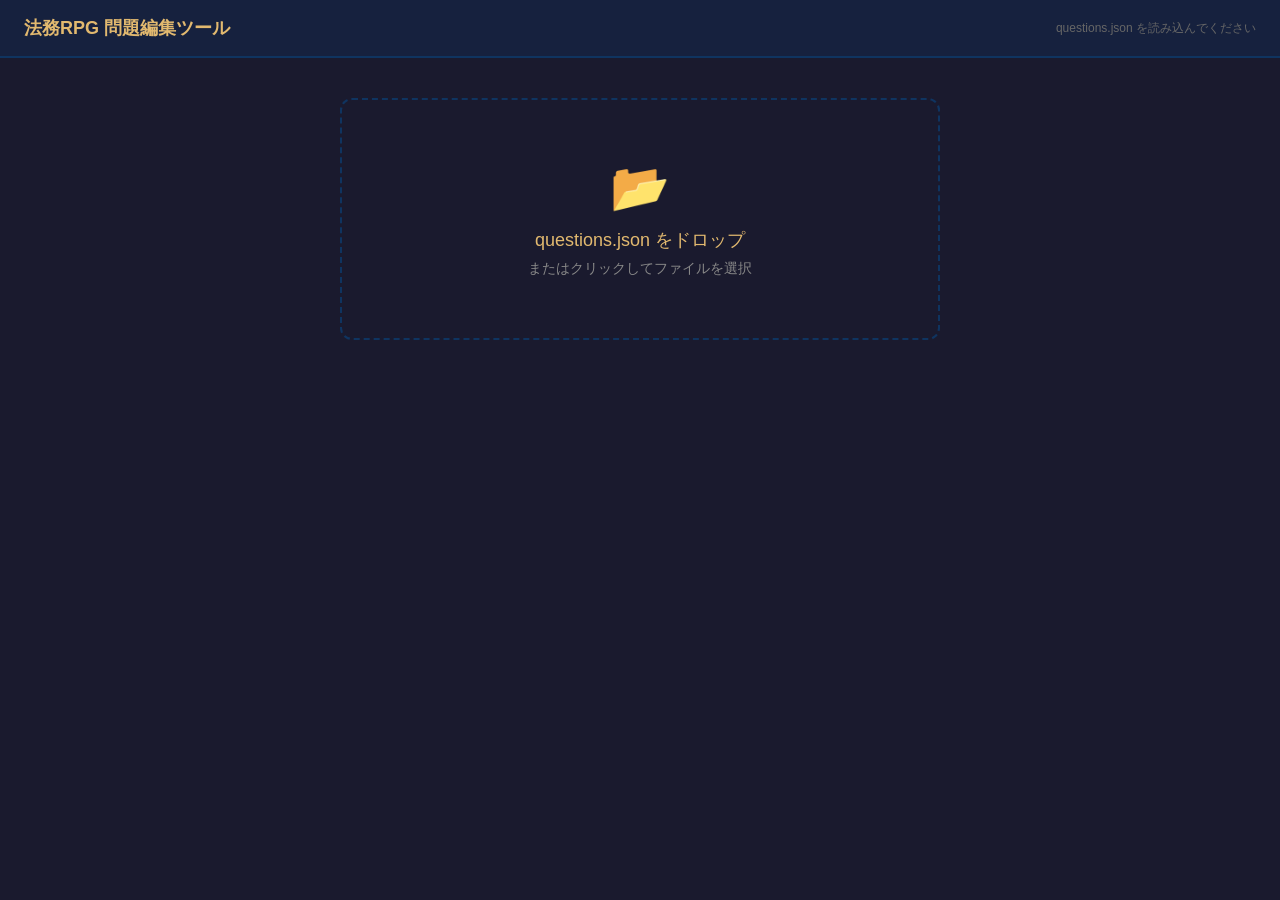
==== admin.html @ 102e72d5 "admin: 問題編集ツール(admin.html)を追加、READMEに使い方を記載 Co-Authored-By: Claude Sonnet 4.6 <noreply@anthropic.com" ====
<!DOCTYPE html>
<html lang="ja">
<head>
<meta charset="UTF-8">
<meta name="viewport" content="width=device-width, initial-scale=1.0">
<title>法務RPG 問題編集ツール</title>
<style>
  * { box-sizing: border-box; margin: 0; padding: 0; }
  body { font-family: "Hiragino Kaku Gothic ProN", Meiryo, sans-serif; background: #1a1a2e; color: #e0e0e0; min-height: 100vh; }

  /* ヘッダー */
  header { background: #16213e; padding: 16px 24px; display: flex; align-items: center; gap: 16px; border-bottom: 2px solid #0f3460; position: sticky; top: 0; z-index: 100; }
  header h1 { font-size: 18px; color: #e2b96f; }
  .header-actions { margin-left: auto; display: flex; gap: 10px; align-items: center; }

  /* ボタン */
  button { cursor: pointer; border: none; border-radius: 6px; font-size: 14px; padding: 8px 16px; font-family: inherit; transition: opacity 0.15s; }
  button:hover { opacity: 0.85; }
  .btn-primary { background: #e2b96f; color: #1a1a2e; font-weight: bold; }
  .btn-secondary { background: #0f3460; color: #e0e0e0; border: 1px solid #2a4a80; }
  .btn-danger { background: #8b1a1a; color: #f0d0d0; }
  .btn-small { padding: 4px 10px; font-size: 12px; }
  button:disabled { opacity: 0.4; cursor: default; }

  /* ドロップゾーン */
  #drop-zone { border: 2px dashed #0f3460; border-radius: 12px; padding: 60px; text-align: center; margin: 40px auto; max-width: 600px; cursor: pointer; transition: border-color 0.2s, background 0.2s; }
  #drop-zone:hover, #drop-zone.drag-over { border-color: #e2b96f; background: rgba(226,185,111,0.05); }
  #drop-zone p { color: #888; margin-top: 8px; font-size: 14px; }
  #drop-zone .icon { font-size: 48px; margin-bottom: 12px; }
  #file-input { display: none; }

  /* メインレイアウト */
  #editor { display: none; }
  .layout { display: flex; height: calc(100vh - 57px); }

  /* サイドバー（問題リスト） */
  #sidebar { width: 280px; min-width: 280px; background: #16213e; border-right: 1px solid #0f3460; overflow-y: auto; display: flex; flex-direction: column; }
  #sidebar-header { padding: 12px; border-bottom: 1px solid #0f3460; display: flex; gap: 8px; flex-direction: column; }
  #search { width: 100%; background: #0f3460; border: 1px solid #2a4a80; border-radius: 6px; color: #e0e0e0; padding: 6px 10px; font-size: 13px; font-family: inherit; }
  #search::placeholder { color: #666; }
  .filter-row { display: flex; gap: 6px; }
  select.filter { flex: 1; background: #0f3460; border: 1px solid #2a4a80; border-radius: 6px; color: #e0e0e0; padding: 5px 8px; font-size: 12px; font-family: inherit; }
  #q-list { flex: 1; overflow-y: auto; }
  .q-item { padding: 10px 12px; border-bottom: 1px solid #0f1a30; cursor: pointer; display: flex; gap: 8px; align-items: flex-start; transition: background 0.1s; }
  .q-item:hover { background: #1e2d50; }
  .q-item.active { background: #0f3460; border-left: 3px solid #e2b96f; }
  .q-item.modified { border-left: 3px solid #e26f6f; }
  .q-item.active.modified { border-left: 3px solid #e2b96f; }
  .q-num { font-size: 11px; color: #888; min-width: 36px; }
  .q-preview { font-size: 12px; line-height: 1.4; overflow: hidden; display: -webkit-box; -webkit-line-clamp: 2; -webkit-box-orient: vertical; }
  .q-meta { display: flex; gap: 4px; flex-wrap: wrap; margin-top: 4px; }
  .badge { font-size: 10px; padding: 1px 5px; border-radius: 3px; background: #0f3460; color: #aac; }
  .badge.stage { background: #1a3020; color: #6c6; }
  .badge.diff-1 { background: #1a2a1a; color: #8d8; }
  .badge.diff-2 { background: #2a2a1a; color: #dd8; }
  .badge.diff-3 { background: #2a1a1a; color: #d88; }
  .sidebar-footer { padding: 8px 12px; border-top: 1px solid #0f3460; font-size: 12px; color: #666; }

  /* 編集パネル */
  #panel { flex: 1; overflow-y: auto; padding: 24px; }
  #no-selection { display: flex; align-items: center; justify-content: center; height: 100%; color: #555; font-size: 16px; }

  /* フォーム */
  .form-card { background: #16213e; border: 1px solid #0f3460; border-radius: 10px; padding: 20px; margin-bottom: 16px; }
  .form-card h3 { font-size: 14px; color: #e2b96f; margin-bottom: 14px; border-bottom: 1px solid #0f3460; padding-bottom: 8px; }
  .form-row { margin-bottom: 14px; }
  label { display: block; font-size: 12px; color: #aaa; margin-bottom: 5px; }
  input[type="text"], textarea, select.form-select {
    width: 100%; background: #0d1b30; border: 1px solid #2a4a80; border-radius: 6px;
    color: #e0e0e0; padding: 8px 10px; font-size: 14px; font-family: inherit;
    transition: border-color 0.15s;
  }
  input[type="text"]:focus, textarea:focus, select.form-select:focus { outline: none; border-color: #e2b96f; }
  textarea { resize: vertical; line-height: 1.6; }
  .choices-grid { display: grid; gap: 8px; }
  .choice-row { display: flex; gap: 8px; align-items: center; }
  .choice-row input[type="radio"] { cursor: pointer; accent-color: #e2b96f; width: 16px; height: 16px; flex-shrink: 0; }
  .choice-label { font-size: 12px; color: #888; min-width: 20px; }
  .answer-hint { font-size: 11px; color: #e2b96f; margin-top: 4px; }
  .meta-grid { display: grid; grid-template-columns: 1fr 1fr; gap: 12px; }
  .tags-input-wrap { display: flex; gap: 6px; flex-wrap: wrap; align-items: center; }
  .tag-chip { background: #0f3460; color: #aac; font-size: 12px; padding: 2px 8px; border-radius: 4px; display: flex; align-items: center; gap: 4px; }
  .tag-chip .remove { cursor: pointer; color: #e26f6f; font-size: 14px; line-height: 1; }
  .tag-add { background: #0f3460; border: 1px dashed #2a4a80; border-radius: 4px; color: #aaa; padding: 3px 8px; font-size: 12px; cursor: pointer; }

  /* パネルヘッダー */
  .panel-header { display: flex; align-items: center; gap: 12px; margin-bottom: 20px; }
  .panel-header h2 { font-size: 16px; color: #e2b96f; }
  .panel-actions { margin-left: auto; display: flex; gap: 8px; }

  /* 変更インジケーター */
  .modified-dot { width: 8px; height: 8px; border-radius: 50%; background: #e26f6f; display: inline-block; }

  /* 追加モーダル */
  .modal-overlay { display: none; position: fixed; inset: 0; background: rgba(0,0,0,0.7); z-index: 200; align-items: center; justify-content: center; }
  .modal-overlay.open { display: flex; }
  .modal { background: #16213e; border: 1px solid #0f3460; border-radius: 12px; padding: 24px; width: 400px; max-width: 90vw; }
  .modal h3 { color: #e2b96f; margin-bottom: 16px; }
  .modal-actions { display: flex; gap: 8px; justify-content: flex-end; margin-top: 20px; }

  /* 通知 */
  #toast { position: fixed; bottom: 24px; right: 24px; background: #1e3a20; color: #8de88d; border: 1px solid #2d5a30; border-radius: 8px; padding: 12px 20px; font-size: 14px; opacity: 0; transition: opacity 0.3s; z-index: 300; }
  #toast.show { opacity: 1; }

  /* スクロールバー */
  ::-webkit-scrollbar { width: 6px; }
  ::-webkit-scrollbar-track { background: #0d1b30; }
  ::-webkit-scrollbar-thumb { background: #2a4a80; border-radius: 3px; }
</style>
</head>
<body>

<div id="drop-screen">
  <header>
    <h1>法務RPG 問題編集ツール</h1>
    <div class="header-actions">
      <span style="font-size:12px;color:#666;">questions.json を読み込んでください</span>
    </div>
  </header>
  <div id="drop-zone">
    <div class="icon">📂</div>
    <div style="font-size:18px;color:#e2b96f;">questions.json をドロップ</div>
    <p>またはクリックしてファイルを選択</p>
    <input type="file" id="file-input" accept=".json">
  </div>
</div>

<div id="editor">
  <header>
    <h1>法務RPG 問題編集ツール</h1>
    <div class="header-actions">
      <span id="modified-count" style="font-size:12px;color:#e26f6f;"></span>
      <button class="btn-secondary btn-small" onclick="addQuestion()">＋ 問題追加</button>
      <button class="btn-primary" onclick="downloadJSON()">💾 JSONをダウンロード</button>
      <button class="btn-secondary btn-small" onclick="reloadFile()">別ファイルを開く</button>
    </div>
  </header>
  <div class="layout">
    <div id="sidebar">
      <div id="sidebar-header">
        <input type="text" id="search" placeholder="問題文・テーマで検索..." oninput="renderList()">
        <div class="filter-row">
          <select class="filter" id="filter-stage" onchange="renderList()">
            <option value="">全ステージ</option>
          </select>
          <select class="filter" id="filter-theme" onchange="renderList()">
            <option value="">全テーマ</option>
          </select>
          <select class="filter" id="filter-diff" onchange="renderList()">
            <option value="">全難易度</option>
            <option value="1">★</option>
            <option value="2">★★</option>
            <option value="3">★★★</option>
          </select>
        </div>
      </div>
      <div id="q-list"></div>
      <div class="sidebar-footer" id="list-count"></div>
    </div>
    <div id="panel">
      <div id="no-selection">← 左のリストから問題を選択してください</div>
      <div id="form-area" style="display:none;"></div>
    </div>
  </div>
</div>

<!-- 新問題追加モーダル -->
<div class="modal-overlay" id="add-modal">
  <div class="modal">
    <h3>問題を追加</h3>
    <div class="form-row">
      <label>ID（例: q101）</label>
      <input type="text" id="new-id" placeholder="q101">
    </div>
    <div class="form-row">
      <label>テーマ</label>
      <input type="text" id="new-theme" placeholder="会社法">
    </div>
    <div class="form-row" style="display:flex;gap:12px;">
      <div style="flex:1">
        <label>ステージ</label>
        <input type="text" id="new-stage" placeholder="1">
      </div>
      <div style="flex:1">
        <label>難易度 (1-3)</label>
        <input type="text" id="new-diff" placeholder="1">
      </div>
    </div>
    <div class="modal-actions">
      <button class="btn-secondary" onclick="closeAddModal()">キャンセル</button>
      <button class="btn-primary" onclick="confirmAddQuestion()">追加</button>
    </div>
  </div>
</div>

<div id="toast"></div>

<script>
let questions = [];
let filteredIndices = [];
let currentIndex = null;
let modifiedSet = new Set();
let pendingChanges = {};

// ---- ファイル読み込み ----
const dropZone = document.getElementById('drop-zone');
const fileInput = document.getElementById('file-input');

dropZone.addEventListener('click', () => fileInput.click());
dropZone.addEventListener('dragover', e => { e.preventDefault(); dropZone.classList.add('drag-over'); });
dropZone.addEventListener('dragleave', () => dropZone.classList.remove('drag-over'));
dropZone.addEventListener('drop', e => { e.preventDefault(); dropZone.classList.remove('drag-over'); loadFile(e.dataTransfer.files[0]); });
fileInput.addEventListener('change', e => loadFile(e.target.files[0]));

function loadFile(file) {
  if (!file) return;
  const reader = new FileReader();
  reader.onload = e => {
    try {
      questions = JSON.parse(e.target.result);
      init();
    } catch(err) {
      alert('JSONの解析に失敗しました: ' + err.message);
    }
  };
  reader.readAsText(file, 'UTF-8');
}

function init() {
  document.getElementById('drop-screen').style.display = 'none';
  document.getElementById('editor').style.display = 'block';
  modifiedSet.clear();
  pendingChanges = {};
  currentIndex = null;
  populateFilters();
  renderList();
}

function reloadFile() {
  if (modifiedSet.size > 0 && !confirm('未保存の変更があります。別ファイルを開きますか？')) return;
  document.getElementById('drop-screen').style.display = 'block';
  document.getElementById('editor').style.display = 'none';
  fileInput.value = '';
}

// ---- フィルター ----
function populateFilters() {
  const stages = [...new Set(questions.map(q => q.stage).filter(s => s != null))].sort((a,b)=>a-b);
  const themes = [...new Set(questions.map(q => q.theme).filter(Boolean))].sort();
  const stageEl = document.getElementById('filter-stage');
  const themeEl = document.getElementById('filter-theme');
  stageEl.innerHTML = '<option value="">全ステージ</option>' + stages.map(s => `<option value="${s}">ステージ${s}</option>`).join('');
  themeEl.innerHTML = '<option value="">全テーマ</option>' + themes.map(t => `<option value="${t}">${t}</option>`).join('');
}

// ---- リスト描画 ----
function renderList() {
  const q = document.getElementById('search').value.toLowerCase();
  const stage = document.getElementById('filter-stage').value;
  const theme = document.getElementById('filter-theme').value;
  const diff = document.getElementById('filter-diff').value;

  filteredIndices = [];
  questions.forEach((item, i) => {
    if (q && !item.text?.toLowerCase().includes(q) && !item.theme?.toLowerCase().includes(q) && !item.id?.toLowerCase().includes(q)) return;
    if (stage && String(item.stage) !== stage) return;
    if (theme && item.theme !== theme) return;
    if (diff && String(item.difficulty) !== diff) return;
    filteredIndices.push(i);
  });

  const list = document.getElementById('q-list');
  list.innerHTML = filteredIndices.map(i => {
    const item = questions[i];
    const isActive = i === currentIndex ? 'active' : '';
    const isMod = modifiedSet.has(i) ? 'modified' : '';
    const stars = '★'.repeat(item.difficulty || 1);
    return `<div class="q-item ${isActive} ${isMod}" onclick="selectQuestion(${i})">
      <div style="flex:1">
        <div style="display:flex;gap:6px;align-items:center;margin-bottom:4px;">
          <span class="q-num">${item.id}</span>
          ${isMod ? '<span class="modified-dot" title="変更あり"></span>' : ''}
        </div>
        <div class="q-preview">${escHtml(item.text || '')}</div>
        <div class="q-meta">
          <span class="badge stage">S${item.stage}</span>
          <span class="badge diff-${item.difficulty}">${stars}</span>
          <span class="badge">${escHtml(item.theme || '')}</span>
        </div>
      </div>
    </div>`;
  }).join('');

  document.getElementById('list-count').textContent = `${filteredIndices.length} / ${questions.length} 件`;
}

// ---- 問題選択 ----
function selectQuestion(i) {
  if (currentIndex === i) return;
  flushCurrentEdits();
  currentIndex = i;
  renderList();
  renderForm(i);
}

function renderForm(i) {
  const q = questions[i];
  document.getElementById('no-selection').style.display = 'none';
  const fa = document.getElementById('form-area');
  fa.style.display = 'block';

  const choicesHtml = (q.choices || ['','','','']).map((c, ci) => `
    <div class="choice-row">
      <input type="radio" name="answer" value="${ci}" ${q.answer === ci ? 'checked' : ''} id="choice-radio-${ci}">
      <span class="choice-label">${ci}</span>
      <input type="text" id="choice-${ci}" value="${escAttr(c)}" placeholder="選択肢 ${ci}" style="flex:1">
    </div>
  `).join('');

  const tagsHtml = (q.tags || []).map(t => `
    <span class="tag-chip">${escHtml(t)}<span class="remove" onclick="removeTag(this,'${escAttr(t)}')">×</span></span>
  `).join('');

  fa.innerHTML = `
    <div class="panel-header">
      <h2>${escHtml(q.id)} の編集</h2>
      <div class="panel-actions">
        <button class="btn-danger btn-small" onclick="deleteQuestion(${i})">削除</button>
      </div>
    </div>

    <div class="form-card">
      <h3>基本情報</h3>
      <div class="meta-grid">
        <div class="form-row">
          <label>ID</label>
          <input type="text" id="f-id" value="${escAttr(q.id||'')}">
        </div>
        <div class="form-row">
          <label>テーマ</label>
          <input type="text" id="f-theme" value="${escAttr(q.theme||'')}">
        </div>
        <div class="form-row">
          <label>ステージ</label>
          <input type="text" id="f-stage" value="${escAttr(String(q.stage??''))}">
        </div>
        <div class="form-row">
          <label>難易度 (1-3)</label>
          <input type="text" id="f-difficulty" value="${escAttr(String(q.difficulty??''))}">
        </div>
      </div>
      <div class="form-row">
        <label>タグ</label>
        <div class="tags-input-wrap" id="tags-wrap">
          ${tagsHtml}
          <button class="tag-add" onclick="addTag()">＋ タグ追加</button>
        </div>
      </div>
      <div class="form-row">
        <label>
          <input type="checkbox" id="f-fatal" ${q.fatal ? 'checked' : ''} style="accent-color:#e26f6f">
          &nbsp;Fatal問題（不正解でゲームオーバー）
        </label>
      </div>
    </div>

    <div class="form-card">
      <h3>問題文</h3>
      <div class="form-row">
        <textarea id="f-text" rows="4">${escHtml(q.text||'')}</textarea>
      </div>
    </div>

    <div class="form-card">
      <h3>選択肢と正答</h3>
      <div class="choices-grid">${choicesHtml}</div>
      <div class="answer-hint">ラジオボタンで正答を選択してください（現在: 選択肢 ${q.answer}「${escHtml((q.choices||[])[q.answer]||'')}」）</div>
    </div>

    <div class="form-card">
      <h3>解説</h3>
      <div class="form-row">
        <textarea id="f-explanation" rows="8">${escHtml(q.explanation||'')}</textarea>
      </div>
    </div>

    <div style="display:flex;gap:10px;margin-bottom:32px;">
      <button class="btn-primary" onclick="saveCurrentEdits(${i})">この問題の変更を確定</button>
      <button class="btn-secondary" onclick="revertQuestion(${i})">変更を元に戻す</button>
    </div>
  `;
}

// ---- 編集フラッシュ・保存 ----
function flushCurrentEdits() {
  if (currentIndex === null) return;
  saveCurrentEdits(currentIndex, true);
}

function saveCurrentEdits(i, silent) {
  const q = questions[i];
  const get = id => { const el = document.getElementById(id); return el ? el.value : null; };

  const newChoices = [0,1,2,3].map(ci => get(`choice-${ci}`) ?? (q.choices||[])[ci] ?? '');
  const answerEl = document.querySelector('input[name="answer"]:checked');
  const newAnswer = answerEl ? parseInt(answerEl.value) : q.answer;

  const newQ = {
    ...q,
    id: get('f-id') ?? q.id,
    theme: get('f-theme') ?? q.theme,
    stage: parseInt(get('f-stage')) || q.stage,
    difficulty: parseInt(get('f-difficulty')) || q.difficulty,
    text: get('f-text') ?? q.text,
    choices: newChoices,
    answer: newAnswer,
    explanation: get('f-explanation') ?? q.explanation,
    fatal: document.getElementById('f-fatal')?.checked ?? q.fatal,
    tags: getCurrentTags(),
  };

  const changed = JSON.stringify(newQ) !== JSON.stringify(q);
  if (changed) {
    questions[i] = newQ;
    modifiedSet.add(i);
    updateModifiedCount();
    if (!silent) { showToast('変更を確定しました'); renderList(); }
  } else {
    if (!silent) showToast('変更はありません');
  }
}

function revertQuestion(i) {
  if (!modifiedSet.has(i)) { showToast('変更はありません'); return; }
  // pendingChanges に元データが必要なケースは未対応。ここではリロードを促す
  if (!confirm('この問題の変更を元に戻します。ファイルを再読み込みすると初期状態に戻ります。\n（現在は編集前データが残っていないため、ダウンロード前のJSONで上書きしてください）')) return;
  modifiedSet.delete(i);
  updateModifiedCount();
  renderList();
}

function deleteQuestion(i) {
  if (!confirm(`${questions[i].id} を削除しますか？`)) return;
  questions.splice(i, 1);
  modifiedSet.clear();
  // インデックスずれを再計算
  const newSet = new Set();
  modifiedSet.forEach(mi => { if (mi < i) newSet.add(mi); else if (mi > i) newSet.add(mi - 1); });
  modifiedSet = newSet;
  currentIndex = null;
  document.getElementById('no-selection').style.display = 'flex';
  document.getElementById('form-area').style.display = 'none';
  populateFilters();
  renderList();
  showToast('削除しました');
}

function getCurrentTags() {
  const chips = document.querySelectorAll('#tags-wrap .tag-chip');
  return Array.from(chips).map(el => el.textContent.replace('×','').trim());
}

// ---- タグ操作 ----
function removeTag(el, tag) {
  el.parentElement.remove();
}

function addTag() {
  const name = prompt('タグ名を入力:');
  if (!name || !name.trim()) return;
  const wrap = document.getElementById('tags-wrap');
  const chip = document.createElement('span');
  chip.className = 'tag-chip';
  chip.innerHTML = `${escHtml(name.trim())}<span class="remove" onclick="removeTag(this,'${escAttr(name.trim())}')">×</span>`;
  wrap.insertBefore(chip, wrap.querySelector('.tag-add'));
}

// ---- 問題追加 ----
function addQuestion() {
  document.getElementById('add-modal').classList.add('open');
  document.getElementById('new-id').value = 'q' + String(questions.length + 1).padStart(3, '0');
  document.getElementById('new-theme').value = '';
  document.getElementById('new-stage').value = '1';
  document.getElementById('new-diff').value = '1';
}

function closeAddModal() {
  document.getElementById('add-modal').classList.remove('open');
}

function confirmAddQuestion() {
  const id = document.getElementById('new-id').value.trim();
  const theme = document.getElementById('new-theme').value.trim();
  const stage = parseInt(document.getElementById('new-stage').value) || 1;
  const diff = parseInt(document.getElementById('new-diff').value) || 1;
  if (!id) { alert('IDを入力してください'); return; }
  if (questions.some(q => q.id === id)) { alert('このIDは既に存在します'); return; }

  const newQ = {
    id, theme, difficulty: diff, tags: [],
    text: '', choices: ['', '', '', ''], answer: 0,
    explanation: '', hint: '', stage, fatal: false
  };
  questions.push(newQ);
  closeAddModal();
  populateFilters();
  renderList();
  selectQuestion(questions.length - 1);
  showToast('問題を追加しました');
}

// ---- ダウンロード ----
function downloadJSON() {
  flushCurrentEdits();
  const blob = new Blob([JSON.stringify(questions, null, 2)], { type: 'application/json' });
  const a = document.createElement('a');
  a.href = URL.createObjectURL(blob);
  a.download = 'questions.json';
  a.click();
  modifiedSet.clear();
  updateModifiedCount();
  renderList();
  showToast('ダウンロードしました！ questions.json に上書き保存してください。');
}

// ---- ヘルパー ----
function updateModifiedCount() {
  const el = document.getElementById('modified-count');
  el.textContent = modifiedSet.size > 0 ? `${modifiedSet.size}件 未保存` : '';
}

function showToast(msg) {
  const t = document.getElementById('toast');
  t.textContent = msg;
  t.classList.add('show');
  clearTimeout(t._timer);
  t._timer = setTimeout(() => t.classList.remove('show'), 2500);
}

function escHtml(str) {
  return String(str).replace(/&/g,'&amp;').replace(/</g,'&lt;').replace(/>/g,'&gt;').replace(/"/g,'&quot;');
}
function escAttr(str) {
  return String(str).replace(/"/g,'&quot;').replace(/'/g,'&#39;');
}
</script>
</body>
</html>
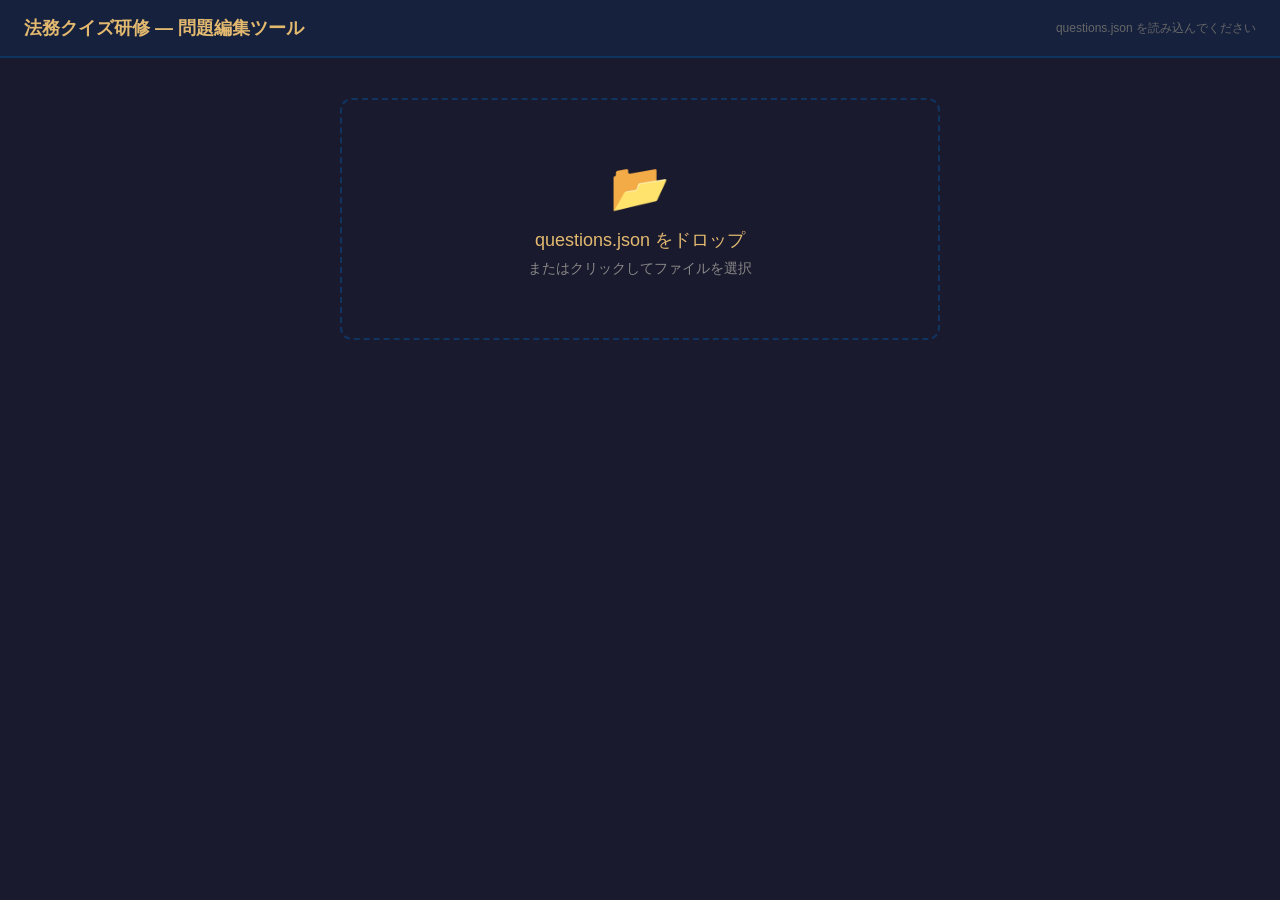
==== commit 83751a48: "admin: レビュー反映・hint削除とquestions.jsonからhint除去 Made-with: Cursor" ====
--- a/admin.html
+++ b/admin.html
@@ -3,7 +3,7 @@
 <head>
 <meta charset="UTF-8">
 <meta name="viewport" content="width=device-width, initial-scale=1.0">
-<title>法務RPG 問題編集ツール</title>
+<title>法務クイズ研修 — 問題編集ツール</title>
 <style>
   * { box-sizing: border-box; margin: 0; padding: 0; }
   body { font-family: "Hiragino Kaku Gothic ProN", Meiryo, sans-serif; background: #1a1a2e; color: #e0e0e0; min-height: 100vh; }
@@ -112,7 +112,7 @@
 
 <div id="drop-screen">
   <header>
-    <h1>法務RPG 問題編集ツール</h1>
+    <h1>法務クイズ研修 — 問題編集ツール</h1>
     <div class="header-actions">
       <span style="font-size:12px;color:#666;">questions.json を読み込んでください</span>
     </div>
@@ -127,7 +127,7 @@
 
 <div id="editor">
   <header>
-    <h1>法務RPG 問題編集ツール</h1>
+    <h1>法務クイズ研修 — 問題編集ツール</h1>
     <div class="header-actions">
       <span id="modified-count" style="font-size:12px;color:#e26f6f;"></span>
       <button class="btn-secondary btn-small" onclick="addQuestion()">＋ 問題追加</button>
@@ -217,7 +217,12 @@
   const reader = new FileReader();
   reader.onload = e => {
     try {
-      questions = JSON.parse(e.target.result);
+      const data = JSON.parse(e.target.result);
+      if (!Array.isArray(data)) {
+        alert('questions.json は配列（[ ... ]）形式である必要があります。');
+        return;
+      }
+      questions = data;
       init();
     } catch(err) {
       alert('JSONの解析に失敗しました: ' + err.message);
@@ -359,7 +364,7 @@
       <div class="form-row">
         <label>
           <input type="checkbox" id="f-fatal" ${q.fatal ? 'checked' : ''} style="accent-color:#e26f6f">
-          &nbsp;Fatal問題（不正解でゲームオーバー）
+          &nbsp;fatal フラグ（現行の研修プレイ画面では未使用。データ互換のため保持）
         </label>
       </div>
     </div>
@@ -400,13 +405,14 @@
 function saveCurrentEdits(i, silent) {
   const q = questions[i];
   const get = id => { const el = document.getElementById(id); return el ? el.value : null; };
+  const { hint: _omitHint, ...qNoHint } = q;
 
   const newChoices = [0,1,2,3].map(ci => get(`choice-${ci}`) ?? (q.choices||[])[ci] ?? '');
   const answerEl = document.querySelector('input[name="answer"]:checked');
   const newAnswer = answerEl ? parseInt(answerEl.value) : q.answer;
 
   const newQ = {
-    ...q,
+    ...qNoHint,
     id: get('f-id') ?? q.id,
     theme: get('f-theme') ?? q.theme,
     stage: parseInt(get('f-stage')) || q.stage,
@@ -441,12 +447,13 @@
 
 function deleteQuestion(i) {
   if (!confirm(`${questions[i].id} を削除しますか？`)) return;
+  const prevModified = new Set(modifiedSet);
   questions.splice(i, 1);
   modifiedSet.clear();
-  // インデックスずれを再計算
-  const newSet = new Set();
-  modifiedSet.forEach(mi => { if (mi < i) newSet.add(mi); else if (mi > i) newSet.add(mi - 1); });
-  modifiedSet = newSet;
+  prevModified.forEach(mi => {
+    if (mi < i) modifiedSet.add(mi);
+    else if (mi > i) modifiedSet.add(mi - 1);
+  });
   currentIndex = null;
   document.getElementById('no-selection').style.display = 'flex';
   document.getElementById('form-area').style.display = 'none';
@@ -476,9 +483,18 @@
 }
 
 // ---- 問題追加 ----
+function suggestNextId() {
+  let max = 0;
+  questions.forEach(q => {
+    const m = /^q(\d+)$/i.exec(String(q.id || ''));
+    if (m) max = Math.max(max, parseInt(m[1], 10));
+  });
+  return 'q' + String(max + 1).padStart(3, '0');
+}
+
 function addQuestion() {
   document.getElementById('add-modal').classList.add('open');
-  document.getElementById('new-id').value = 'q' + String(questions.length + 1).padStart(3, '0');
+  document.getElementById('new-id').value = suggestNextId();
   document.getElementById('new-theme').value = '';
   document.getElementById('new-stage').value = '1';
   document.getElementById('new-diff').value = '1';
@@ -499,7 +515,7 @@
   const newQ = {
     id, theme, difficulty: diff, tags: [],
     text: '', choices: ['', '', '', ''], answer: 0,
-    explanation: '', hint: '', stage, fatal: false
+    explanation: '', stage, fatal: false
   };
   questions.push(newQ);
   closeAddModal();
@@ -512,6 +528,16 @@
 // ---- ダウンロード ----
 function downloadJSON() {
   flushCurrentEdits();
+  for (let idx = 0; idx < questions.length; idx++) {
+    const qq = questions[idx];
+    const ans = qq.answer;
+    const ch = qq.choices || [];
+    if (typeof ans !== 'number' || ans < 0 || ans >= ch.length) {
+      alert(`問題 ${qq.id}: 正答インデックスが選択肢の範囲外です（answer=${ans}, 選択肢数=${ch.length}）。修正してから保存してください。`);
+      selectQuestion(idx);
+      return;
+    }
+  }
   const blob = new Blob([JSON.stringify(questions, null, 2)], { type: 'application/json' });
   const a = document.createElement('a');
   a.href = URL.createObjectURL(blob);
